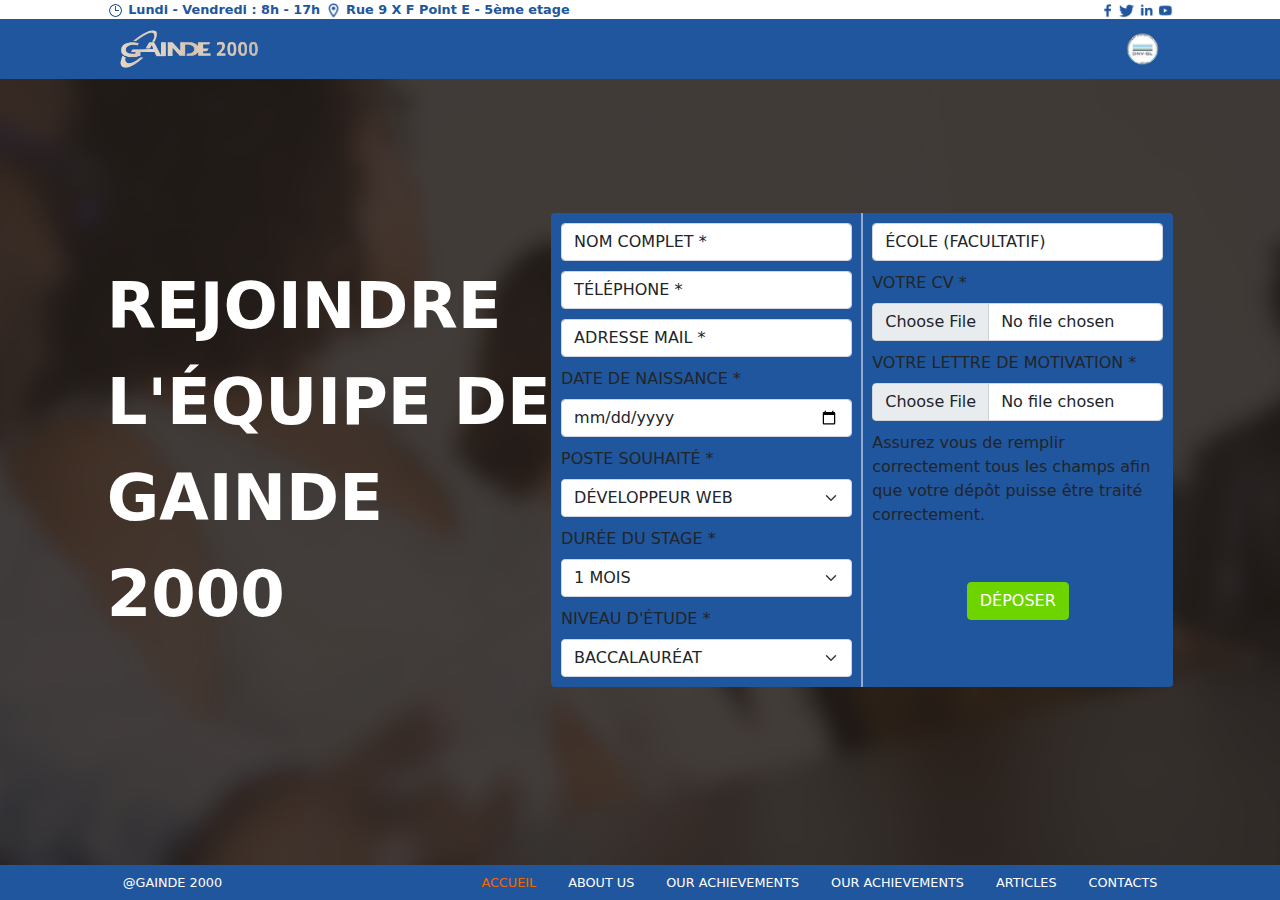
==== frontend/depot/index.html @ e084fcf2 "Updated the deposit form" ====
<!DOCTYPE html>
<html lang="fr">
<head>
    <meta charset="UTF-8">
    <meta http-equiv="X-UA-Compatible" content="IE=edge">
    <meta name="viewport" content="width=device-width, initial-scale=1.0">
    <link rel="stylesheet" href="../bootstrap-5.0.2-dist/css/bootstrap.css">
    <link rel="stylesheet" href="../style/starter.css">
    <link rel="stylesheet" href="../style/depot.css">
    <title>GAINDE 2000: </title>
</head>
<body>
    <header class="container-fluid d-flex row justify-content-center">
        <div class="container-fluid d-flex row justify-content-center">
          <div id="header-top" class="d-flex row justify-content-between col-12 col-md-10">
                <div>
                    <img width="17" src="../icon/clock.png" alt="horaire-icon"> Lundi - Vendredi : 8h - 17h <img width="17" src="../icon/marker.png" alt="location-icon"> Rue 9 X F Point E - 5ème etage
                </div>

                <div>
                    <a href=""><img width="15" src="../icon/facebook.png" alt="facebook-icon"></a> <a href=""><img width="15" src="../icon/twitter.png" alt="twitter-icon"></a> <a href=""><img width="15" src="../icon/linkedin.png" alt="linkedin-icon"></a> <a href=""><img width="15" src="../icon/youtube.png" alt="youtube-icon"></a>
                </div>
          </div>
        </div>

        <div class="col-12 col-md-10 d-flex row align-items-center" id="header-bottom">
            <div>
                <img height="40" src="../images/logo-white.png" alt="Logo GAINDE 2000">
            </div>
            <div>
                <img height="40" src="../images/DNV-GL.png" alt="Logo DNV-GL">
            </div>
        </div>
    </header>
    
    <main class="container-fluid d-flex column justify-content-center align-items-center">
        <div class="col-12 col-md-11 col-lg-10 d-flex row justify-content-center align-content-center align-items-center">
            <h1 class="col-11 col-sm-10 col-md-8 col-lg-5">REJOINDRE L'ÉQUIPE DE GAINDE 2000</h1>
            <form class="col-11 col-md-9 col-lg-7 d-flex row justify-content-center align-content-start align-items-start" id="form-depot">
                <div id="form-left" class="col-11 col-md-6 d-flex flex-column">
                    <div class="col">
                        <input type="text" class="form-control" required placeholder="NOM COMPLET *" aria-label="Name" id="form-nom">
                    </div>
                    <div class="col">
                        <input type="tel" class="form-control" required placeholder="TÉLÉPHONE *" aria-label="Cellphone" id="form-tel">
                    </div>
                    <div class="col">
                        <input type="email" class="form-control" required placeholder="ADRESSE MAIL *" aria-label="Mail" ic="form-mail">
                    </div>
                    <div class="col">
                        <label for="form-birthday" class="form-label">DATE DE NAISSANCE *</label>
                        <input type="date" class="form-control" required placeholder="DATE DE NAISSANCE *" aria-label="Birthday" id="form-birthday">
                    </div>
                    <div class="col">
                        <label for="form-poste" class="form-label">POSTE SOUHAITÉ *</label>
                        <select class="form-select" aria-label="Default select example" required id="form-poste">
                            <option value="1">DÉVELOPPEUR WEB</option>
                            <option value="2">DÉVELOPPEUR MOBILE</option>
                            <option value="3">ASSISTANT RH</option>
                        </select>
                    </div>
                    <div class="col">
                        <label for="form-duree" class="form-label">DURÉE DU STAGE *</label>
                        <select class="form-select" aria-label="Default select example" required id="form-duree">
                            <option value="1">1 MOIS</option>
                            <option value="2">2 MOIS</option>
                            <option value="3">3 MOIS</option>
                            <option value="4">4 MOIS</option>
                            <option value="5">5 MOIS</option>
                            <option value="6">6 MOIS</option>
                            <option value="7">7 MOIS</option>
                            <option value="8">8 MOIS</option>
                            <option value="9">9 MOIS</option>
                            <option value="10">10 MOIS</option>
                            <option value="11">11 MOIS</option>
                            <option value="12">12 MOIS</option>
                        </select>
                    </div>
                    <div class="col">
                        <label for="form-etude" class="form-label">NIVEAU D'ÉTUDE *</label>
                        <select class="form-select" aria-label="Default select example" required id="form-etude">
                            <option value="BACCALAUREAT">BACCALAURÉAT</option>
                            <option value="LICENCE1">LICENCE1</option>
                            <option value="LICENCE2">LICENCE2</option>
                            <option value="LICENCE3">LICENCE3</option>
                            <option value="MASTER1">MASTER1</option>
                            <option value="MASTER2">MASTER2</option>
                        </select>
                    </div>
                </div>
                <div class="barre-verticale"></div>
                <div id="form-right" class="col-11 col-md-6 d-flex flex-column">
                    <div class="col">
                        <input type="text" class="form-control" placeholder="ÉCOLE (FACULTATIF)" aria-label="First name" id="form-ecole">
                    </div>
                    <div class="col">
                        <label for="form-cv" class="form-label">VOTRE CV *</label>
                        <input class="form-control" required type="file" id="form-cv">
                    </div>
                    <div class="col">
                        <label for="form-lm" class="form-label">VOTRE LETTRE DE MOTIVATION *</label>
                        <input class="form-control" required type="file" id="form-lm">
                    </div>
                    <div class="col">
                        <p id="form-disclaimer">
                            Assurez vous de remplir correctement tous les
                            champs afin que votre dépôt puisse être traité
                            correctement.
                        </p>
                    </div>
                    <div class="d-flex flex-column justify-content-center align-self-center" style="margin-top: 50px;" id="validation-fin">
                        <div class="g-recaptcha" data-sitekey="6LcBtcMbAAAAAJR-tjbJWKw-TfxkopRm4BPaCqvK" style="transform: scale(0.8);"></div>
                        <button class="btn btn-success" id="form-submit">DÉPOSER</button>
                    </div>
                </div>
            </form>
        </div>
    </main>

    <footer class="container-fluid d-flex row justify-content-center">
        <div class="col-12 col-md-10 d-flex row align-items-center" id="footer">            
            <a class="nav-link  " href="#">@GAINDE 2000</a>

            <ul class="nav justify-content-end ">                
              <li class="nav-item">
                <a class="nav-link active" aria-current="page" href="#">ACCUEIL</a>
              </li>
              <li class="nav-item">
                  <a class="nav-link" href="#">ABOUT US</a>
              </li>
              <li class="nav-item">
                  <a class="nav-link" href="#">OUR ACHIEVEMENTS</a>
              </li>
              <li class="nav-item">
                  <a class="nav-link" href="#">OUR ACHIEVEMENTS</a>
              </li>
              <li class="nav-item">
                  <a class="nav-link" href="#">ARTICLES</a>
              </li>
              <li class="nav-item">
                  <a class="nav-link" href="#">CONTACTS</a>
              </li>
            </ul>
        </div>
    </footer>
    <script src="../bootstrap-5.0.2-dist/js/bootstrap.js"></script>
    <script src="https://www.google.com/recaptcha/api.js" async defer></script>
</body>
</html>
---- frontend/style/starter.css ----
html{
    --primary-color: #20569e;
    --secondary-color: #FA6400;
    --success-color: #6DD400;
}
::after, ::before, *{
    margin: 0;
    padding: 0;
    box-sizing: border-box;
}
main{
    min-height: 100vh;
    background-image: url(../images/background.png);
    background-position: center;
    background-size: cover;
    background-repeat: no-repeat;
    background-attachment: fixed;
}
a, a:hover{
    text-decoration: none;
}
img{
    max-width: 100%;
}
input{
    outline: none;
    border: none;
}
header.container-fluid, footer.container-fluid{
    background-color: var(--primary-color);
    margin: 0;
    position: fixed;
    left: 0%;
    z-index: 20;
}
header.container-fluid{
    top: 0%;
}
header.container-fluid>div:nth-child(1){
    background-color: white;
}
footer.container-fluid{
    bottom: 0%;
}
#header-top{
    background-color: white;
    color: var(--primary-color);
    font-weight: bold;
    font-size: 0.8em;
}
#header-top>div{
    width: fit-content;

}
#header-bottom{
    flex-direction: row;
    justify-content: space-between;
    margin: 0;
    padding: 10px;
}
#header-bottom>div{
    width: fit-content;
    margin: 0;
}
.nav-link.active{
    color: var(--secondary-color);
}
.nav-link{
    font-size: 0.8em;
}
#footer{
    justify-content: space-between;
}
#footer>*{
    width: max-content;
}
h1{
    color: white;
}
main>div>h1{
    font-size: 4.8em;
    line-height: 1.5em;
    font-weight: bolder;
}
@media screen and (max-width: 1450px) {
    main>div>h1{
        font-size: 4em;
    }
}
@media screen and (max-width: 1175px) {
    main>div>h1{
        font-size: 3.2em;
    }
}
@media screen and (max-width: 1098px){
    .nav-link{
        font-size: 0.6em;
    }
    #footer{
        justify-content: center;
        align-items: center;
        flex-direction: column;
    }
    #footer>*{
        justify-content: center;
        align-items: center;
        align-self: center;
        justify-self: center;
    }
    #header-top{
        font-size: 0.6em;
    }
    #header-top>div{
        width: fit-content;
    }
}
@media screen and (max-width: 992px) {
    main>div>h1{
        margin-top: 100px;
        font-size: calc(3rem + 1.5vw);
    }
    #form-depot{
        margin-bottom: 150px;
    }
}
---- frontend/style/depot.css ----
#form-depot{
    position: relative;
    background-color: var(--primary-color);
    border-radius: 0.25rem;
}
#form-left, #form-right{
    padding: 5px;
}
#form-left>div.col, #form-right>div.col{
    margin: 5px;
}
.barre-verticale{
    position: absolute;
    left: 50%;
    top: 0%;
    transform: translate(-50%, 0%);
    width: 1px;
    background-color: rgb(255, 255, 255);
    height: 100%;
}
#form-submit{
    width: fit-content;
}
#validation-fin{
    display: flex;
    flex-direction: column;
    justify-content: center;
    align-items: center;
}
@media screen and (max-width: 767px) {
    .barre-verticale{
        display: none;
    }
}
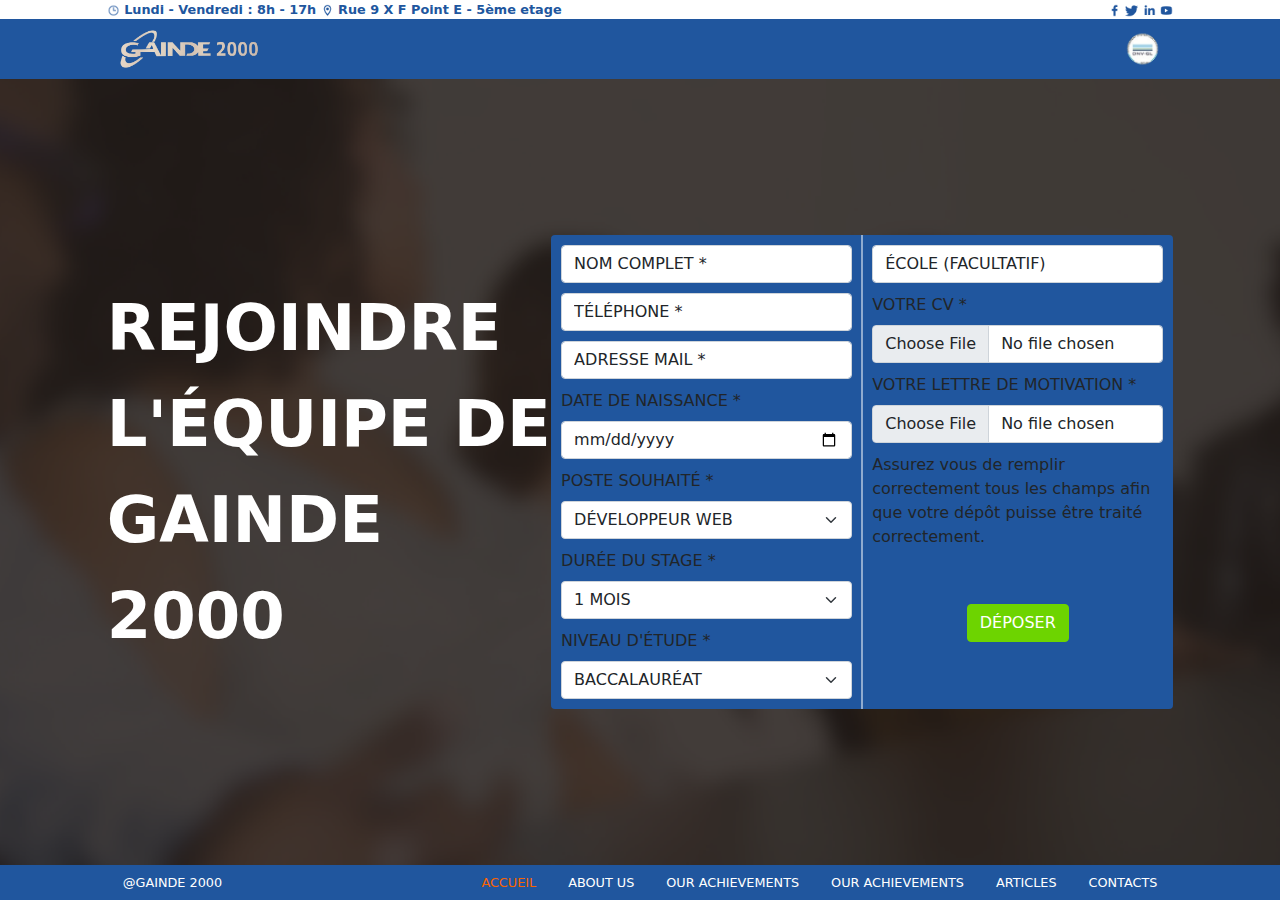
==== commit 77880852: "Fixing frontend bugs about last commit" ====
--- a/frontend/depot/index.html
+++ b/frontend/depot/index.html
@@ -10,30 +10,32 @@
     <title>GAINDE 2000: </title>
 </head>
 <body>
-    <header class="container-fluid d-flex row justify-content-center">
-        <div class="container-fluid d-flex row justify-content-center">
-          <div id="header-top" class="d-flex row justify-content-between col-12 col-md-10">
+    
+    <main class="container-fluid d-flex column justify-space-beetween align-items-center">
+        
+        <header class="container-fluid d-flex row justify-content-center">
+            <div class="container-fluid d-flex row justify-content-center">
+            <div id="header-top" class="d-flex row justify-content-between col-12 col-md-10">
+                    <div>
+                        <img width="13" src="../icon/clock.png" alt="horaire-icon"> Lundi - Vendredi : 8h - 17h <img width="13" src="../icon/marker.png" alt="location-icon"> Rue 9 X F Point E - 5ème etage
+                    </div>
+
+                    <div>
+                        <a href=""><img width="13" src="../icon/facebook.png" alt="facebook-icon"></a> <a href=""><img width="13" src="../icon/twitter.png" alt="twitter-icon"></a> <a href=""><img width="13" src="../icon/linkedin.png" alt="linkedin-icon"></a> <a href=""><img width="13" src="../icon/youtube.png" alt="youtube-icon"></a>
+                    </div>
+            </div>
+            </div>
+
+            <div class="col-12 col-md-10 d-flex row align-items-center" id="header-bottom">
                 <div>
-                    <img width="17" src="../icon/clock.png" alt="horaire-icon"> Lundi - Vendredi : 8h - 17h <img width="17" src="../icon/marker.png" alt="location-icon"> Rue 9 X F Point E - 5ème etage
+                    <img height="40" src="../images/logo-white.png" alt="Logo GAINDE 2000">
                 </div>
-
                 <div>
-                    <a href=""><img width="15" src="../icon/facebook.png" alt="facebook-icon"></a> <a href=""><img width="15" src="../icon/twitter.png" alt="twitter-icon"></a> <a href=""><img width="15" src="../icon/linkedin.png" alt="linkedin-icon"></a> <a href=""><img width="15" src="../icon/youtube.png" alt="youtube-icon"></a>
+                    <img height="40" src="../images/DNV-GL.png" alt="Logo DNV-GL">
                 </div>
-          </div>
-        </div>
-
-        <div class="col-12 col-md-10 d-flex row align-items-center" id="header-bottom">
-            <div>
-                <img height="40" src="../images/logo-white.png" alt="Logo GAINDE 2000">
             </div>
-            <div>
-                <img height="40" src="../images/DNV-GL.png" alt="Logo DNV-GL">
-            </div>
-        </div>
-    </header>
-    
-    <main class="container-fluid d-flex column justify-content-center align-items-center">
+        </header>
+        
         <div class="col-12 col-md-11 col-lg-10 d-flex row justify-content-center align-content-center align-items-center">
             <h1 class="col-11 col-sm-10 col-md-8 col-lg-5">REJOINDRE L'ÉQUIPE DE GAINDE 2000</h1>
             <form class="col-11 col-md-9 col-lg-7 d-flex row justify-content-center align-content-start align-items-start" id="form-depot">
@@ -115,34 +117,36 @@
                 </div>
             </form>
         </div>
+
+
+        <footer class="container-fluid d-flex row justify-content-center">
+            <div class="col-12 col-md-10 d-flex row align-items-center" id="footer">            
+                <a class="nav-link  " href="#">@GAINDE 2000</a>
+
+                <ul class="nav justify-content-end ">                
+                <li class="nav-item">
+                    <a class="nav-link active" aria-current="page" href="#">ACCUEIL</a>
+                </li>
+                <li class="nav-item">
+                    <a class="nav-link" href="#">ABOUT US</a>
+                </li>
+                <li class="nav-item">
+                    <a class="nav-link" href="#">OUR ACHIEVEMENTS</a>
+                </li>
+                <li class="nav-item">
+                    <a class="nav-link" href="#">OUR ACHIEVEMENTS</a>
+                </li>
+                <li class="nav-item">
+                    <a class="nav-link" href="#">ARTICLES</a>
+                </li>
+                <li class="nav-item">
+                    <a class="nav-link" href="#">CONTACTS</a>
+                </li>
+                </ul>
+            </div>
+        </footer>
     </main>
 
-    <footer class="container-fluid d-flex row justify-content-center">
-        <div class="col-12 col-md-10 d-flex row align-items-center" id="footer">            
-            <a class="nav-link  " href="#">@GAINDE 2000</a>
-
-            <ul class="nav justify-content-end ">                
-              <li class="nav-item">
-                <a class="nav-link active" aria-current="page" href="#">ACCUEIL</a>
-              </li>
-              <li class="nav-item">
-                  <a class="nav-link" href="#">ABOUT US</a>
-              </li>
-              <li class="nav-item">
-                  <a class="nav-link" href="#">OUR ACHIEVEMENTS</a>
-              </li>
-              <li class="nav-item">
-                  <a class="nav-link" href="#">OUR ACHIEVEMENTS</a>
-              </li>
-              <li class="nav-item">
-                  <a class="nav-link" href="#">ARTICLES</a>
-              </li>
-              <li class="nav-item">
-                  <a class="nav-link" href="#">CONTACTS</a>
-              </li>
-            </ul>
-        </div>
-    </footer>
     <script src="../bootstrap-5.0.2-dist/js/bootstrap.js"></script>
     <script src="https://www.google.com/recaptcha/api.js" async defer></script>
 </body>
--- a/frontend/style/starter.css
+++ b/frontend/style/starter.css
@@ -28,20 +28,20 @@
 }
 header.container-fluid, footer.container-fluid{
     background-color: var(--primary-color);
-    margin: 0;
+    margin: 0;/* 
     position: fixed;
     left: 0%;
-    z-index: 20;
-}
+    z-index: 20; */
+}/* 
 header.container-fluid{
     top: 0%;
-}
+} */
 header.container-fluid>div:nth-child(1){
     background-color: white;
-}
+}/* 
 footer.container-fluid{
     bottom: 0%;
-}
+} */
 #header-top{
     background-color: white;
     color: var(--primary-color);
@@ -77,6 +77,12 @@
 h1{
     color: white;
 }
+main.container-fluid{
+    display: flex;
+    flex-direction: column;
+    justify-content: space-between;
+    align-items: center;
+}
 main>div>h1{
     font-size: 4.8em;
     line-height: 1.5em;
@@ -108,7 +114,7 @@
         justify-self: center;
     }
     #header-top{
-        font-size: 0.6em;
+        font-size: 0.5em;
     }
     #header-top>div{
         width: fit-content;
@@ -116,10 +122,10 @@
 }
 @media screen and (max-width: 992px) {
     main>div>h1{
-        margin-top: 100px;
-        font-size: calc(3rem + 1.5vw);
+        margin-top: 50px;
+        font-size: calc(2.8rem + 1.5vw);
     }
     #form-depot{
-        margin-bottom: 150px;
+        margin-bottom: 50px;
     }
 }